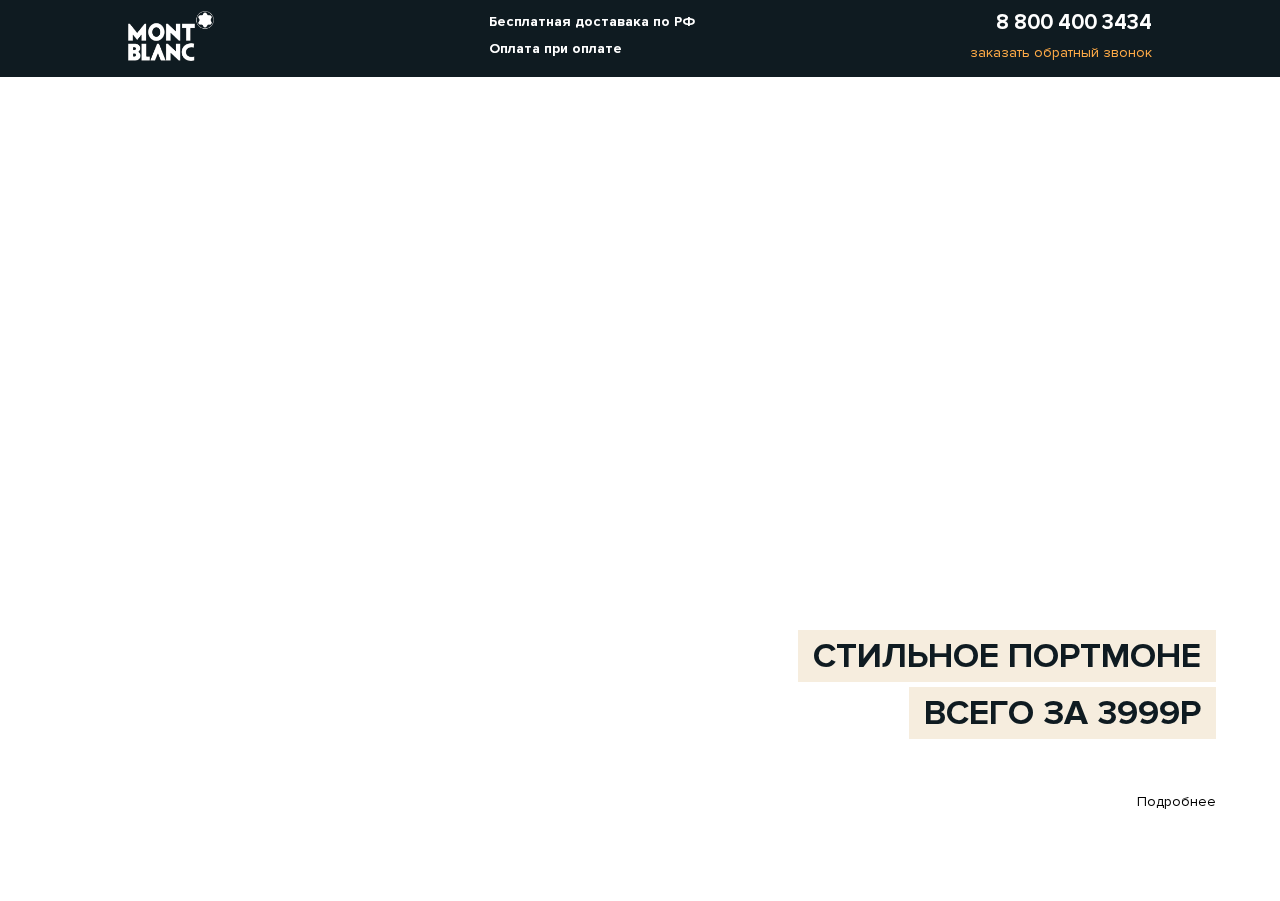
==== index.html @ 7efb08f7 "Sec" ====
<!--Created by Petrakov-->
<!--Designed by Petrakov -->
<!-- http://petrakov.tk/ -->
<!DOCTYPE html>
<html>

<head>
    <title>Портмане - Успейте купить</title>
    <meta charset="utf-8" />
    <!--[if lt IE 9]><script src="http://html5shiv.googlecode.com/svn/trunk/html5.js"></script><![endif]-->
    <meta name="viewport" content="width=device-width, initial-scale=1.0">
    <meta name="format-detection" content="telephone=no">
    <meta name="keywords" content="" />
    <meta name="description" content="" />
    <link href="css/style.css" rel="stylesheet">
    <link href="css/fonts/stylesheet.css" rel="stylesheet">
</head>

<body>

    <section id="nav" class="back-blue">
        <div class="flex wrap9">
            <img src="css/images/logo.png" alt="logo" class="logo">
            <ul class="props">
                <li><p>Бесплатная доставака по РФ</p></li>
                <li><p>Оплата при оплате</p></li>
            </ul>
            <ul class="call">
                <li><h2>8 800 400 3434</h2></li>
                <li><a href="#modal" class="yellow">заказать обратный звонок</a></li>
                
            </ul>
        </div>
    </section>


    <section id="header">
        <div id="">
            <h1 class="rectangle">Стильное портмоне</h1><br>
            <h1 class="rectangle">всего за 3999Р</h1>
            <p>
                Закажи сейчас и получи швецарские часы абсолютно бесплатно. Закажи сейчас и получи швецарские часы абсолютно бесплатно. Закажи сейчас и получи швецарские часы абсолютно бесплатно. 

            </p>
            <a href="#modal" class="button button-yellow">Подробнее</a>
        </div>
    </section>
</body>

</html>
---- css/style.css ----
/*
<!--Created by Petrakov-->
<!--Designed by VladShe -->
<!-- http://vladshe.ru/ -->
*/
input::-webkit-input-placeholder {
    text-indent: 0px;
    -webkit-transition: text-indent 0.3s ease;
    transition: text-indent 0.3s ease;
}

input::-moz-placeholder {
    text-indent: 0px;
    -webkit-transition: text-indent 0.3s ease;
    transition: text-indent 0.3s ease;
}

input:-moz-placeholder {
    text-indent: 0px;
    -webkit-transition: text-indent 0.3s ease;
    transition: text-indent 0.3s ease;
}

input:-ms-input-placeholder {
    text-indent: 0px;
    -webkit-transition: text-indent 0.3s ease;
    transition: text-indent 0.3s ease;
}

input:focus::-webkit-input-placeholder {
    text-indent: 700px;
    -webkit-transition: text-indent 0.3s ease;
    transition: text-indent 0.3s ease;
}

input:focus::-moz-placeholder {
    text-indent: 700px;
    -webkit-transition: text-indent 0.3s ease;
    transition: text-indent 0.3s ease;
}

input:focus:-moz-placeholder {
    text-indent: 700px;
    -webkit-transition: text-indent 0.3s ease;
    transition: text-indent 0.3s ease;
}

input:focus:-ms-input-placeholder {
    text-indent: 700px;
    -webkit-transition: text-indent 0.3s ease;
    transition: text-indent 0.3s ease;
}

input:focus {
    outline: 0;
}


* {
    margin: 0;
    border: 0;
    line-height: 1.2;
    padding: 0;
}

a {
    text-decoration: none;
    color: black;
    cursor: pointer;
}

html {
    font-size: 14px;
    font-weight: 400;
  font-family: 'Proxima Nova Rg';
    color: white;
}

.wrap {
    overflow: hidden;
}
section {
    position: relative;
    /* overflow: hidden; */
}
section > * {
    max-width: 1280px;
    width: 95%;
    margin: auto;
}
section > #product  {
	margin: 50px 0;
	text-align: center;
}
.wrap9 {
    /* overflow: hidden; */
}

section > .wrap9 {
    max-width: 1025px;
}
section > .wrap7 {
    max-width:  750px;
}

body {
    background: white;
    overflow-x: hidden;
  -webkit-font-smoothing: subpixel-antialiased !important;
  -webkit-backface-visibility: hidden;
  -moz-backface-visibility:    hidden;
  -ms-backface-visibility:     hidden;
}

body.open {
    overflow: hidden;
}
.promo-products {
		max-width: 1040px;


}

h1 {
    text-transform: uppercase;
}



.back-blue {
    background: RGBA(15, 27, 33, 1.00);
}
.black-bone{
    background: RGBA(246, 237, 222, 1.00);
}
.yellow {
    color: RGBA(255, 171, 71, 1.00);
}

.flex {
    display: flex;
    justify-content: space-between;

}
.flex > * {
    display: inline-block;
    align-self: center;
}

#nav .logo {
    height: 50px;
}

#nav {
    padding: 10px 0;
    padding-top: 5px;
}
#nav li{
   list-style: none;
   padding: 5px 0;  
}
#nav .props p{
    font-weight: bold;
}
#nav .call {
    text-align: right;
}

#header {
    height: calc( 100vh - 76px);
    background: url(images/1.jpg) no-repeat;
    background-size: cover;
    position: relative;
    background-position: center;
}
#header > div {
    text-align: right;
    position: absolute;
    bottom: 10vh;
}
#header div p{
    width: 500px;
    text-align: right;
    margin-right: 0;
}
.rectangle {
    background : RGBA(246, 237, 222, 1.00);
    display: inline-block;
    padding: 5px 15px;
    margin-bottom: 5px;
    font-size: 2.5rem;
    color: RGBA(15, 27, 33, 1.00);
}
---- css/fonts/stylesheet.css ----
/* This stylesheet generated by Transfonter (http://transfonter.org) on August 20, 2016 5:48 AM */

@font-face {
	font-family: 'PF BeauSans Pro';
	src: url('PFBeauSansPro-Bold.eot');
	src: url('PFBeauSansPro-Bold.eot?#iefix') format('embedded-opentype'),
		url('PFBeauSansPro-Bold.woff') format('woff'),
		url('PFBeauSansPro-Bold.ttf') format('truetype');
	font-weight: bold;
	font-style: normal;
}

@font-face {
	font-family: 'Proxima Nova Lt';
	src: url('ProximaNova-Semibold.eot');
	src: url('ProximaNova-Semibold.eot?#iefix') format('embedded-opentype'),
		url('ProximaNova-Semibold.woff') format('woff'),
		url('ProximaNova-Semibold.ttf') format('truetype');
	font-weight: 600;
	font-style: normal;
}

@font-face {
	font-family: 'Proxima Nova Rg';
	src: url('ProximaNova-Bold.eot');
	src: url('ProximaNova-Bold.eot?#iefix') format('embedded-opentype'),
		url('ProximaNova-Bold.woff') format('woff'),
		url('ProximaNova-Bold.ttf') format('truetype');
	font-weight: bold;
	font-style: normal;
}

@font-face {
	font-family: 'Proxima Nova Rg';
	src: url('ProximaNova-Regular.eot');
	src: url('ProximaNova-Regular.eot?#iefix') format('embedded-opentype'),
		url('ProximaNova-Regular.woff') format('woff'),
		url('ProximaNova-Regular.ttf') format('truetype');
	font-weight: normal;
	font-style: normal;
}
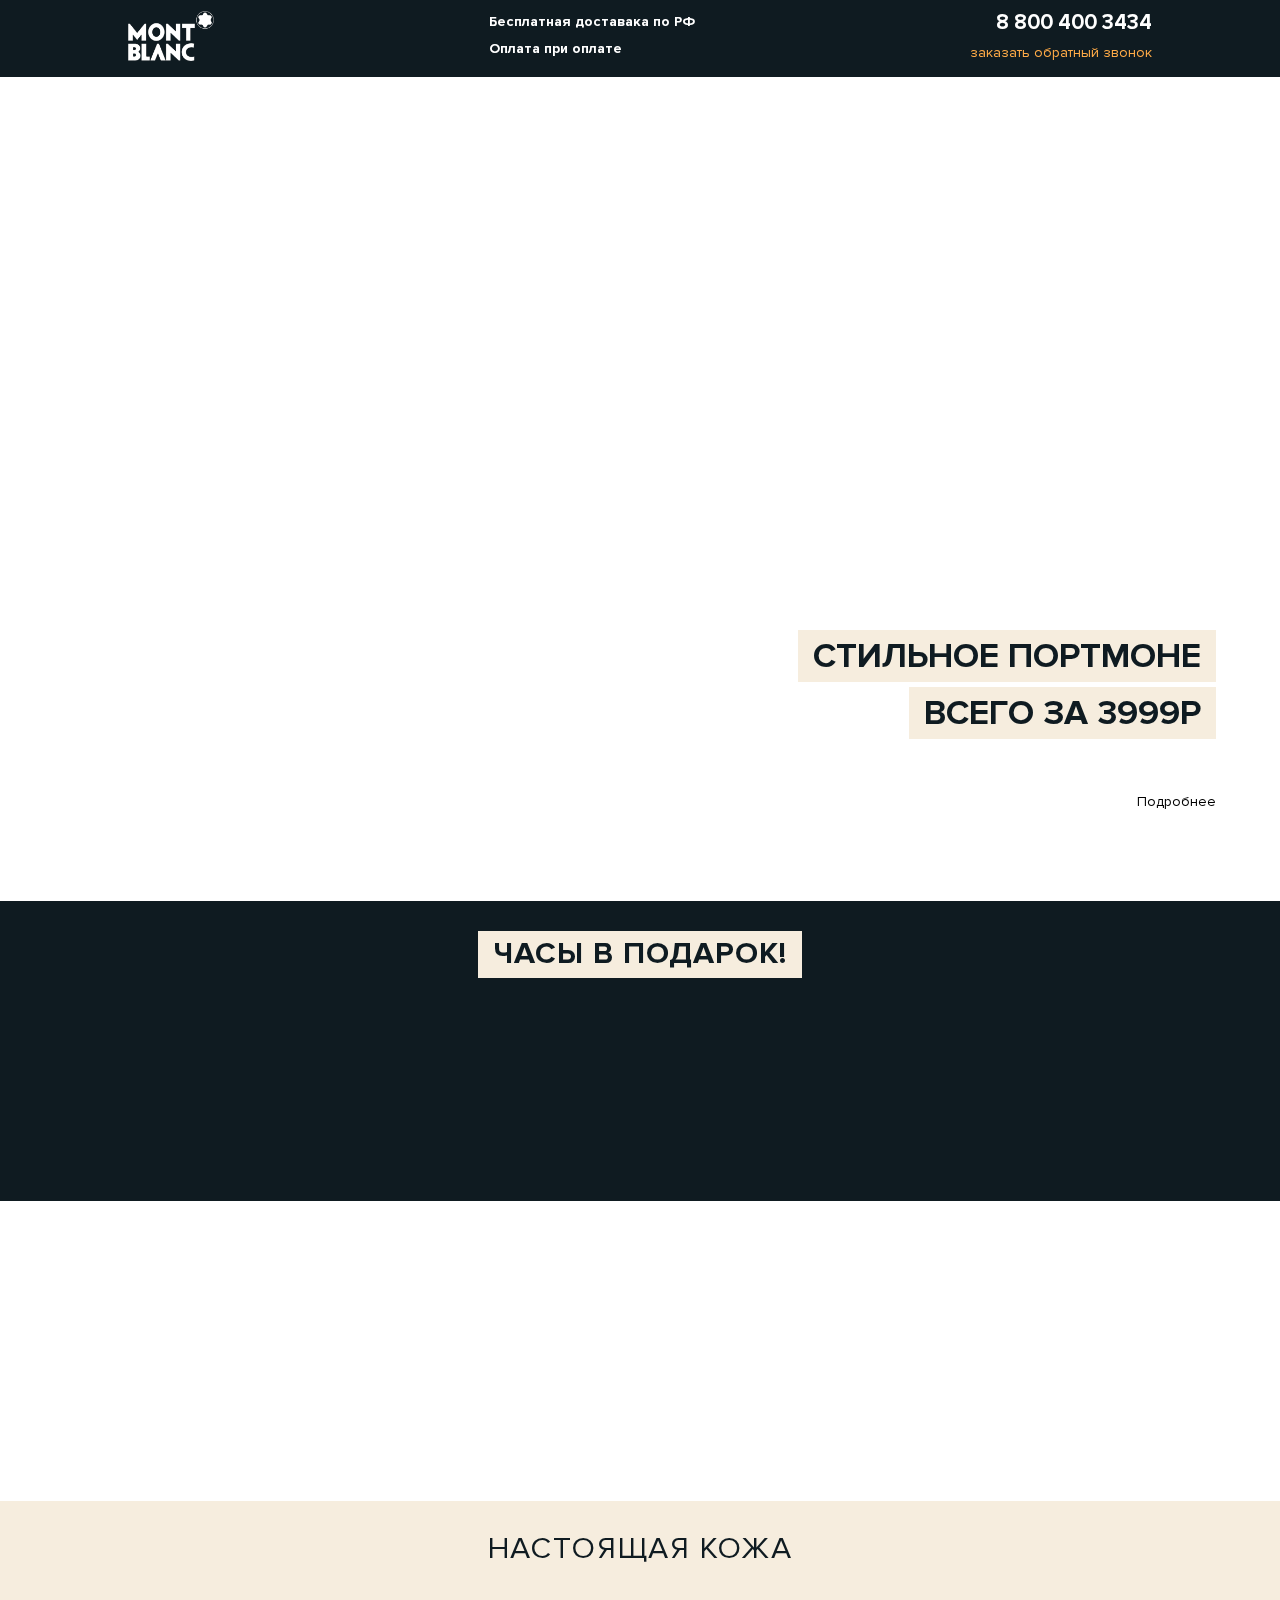
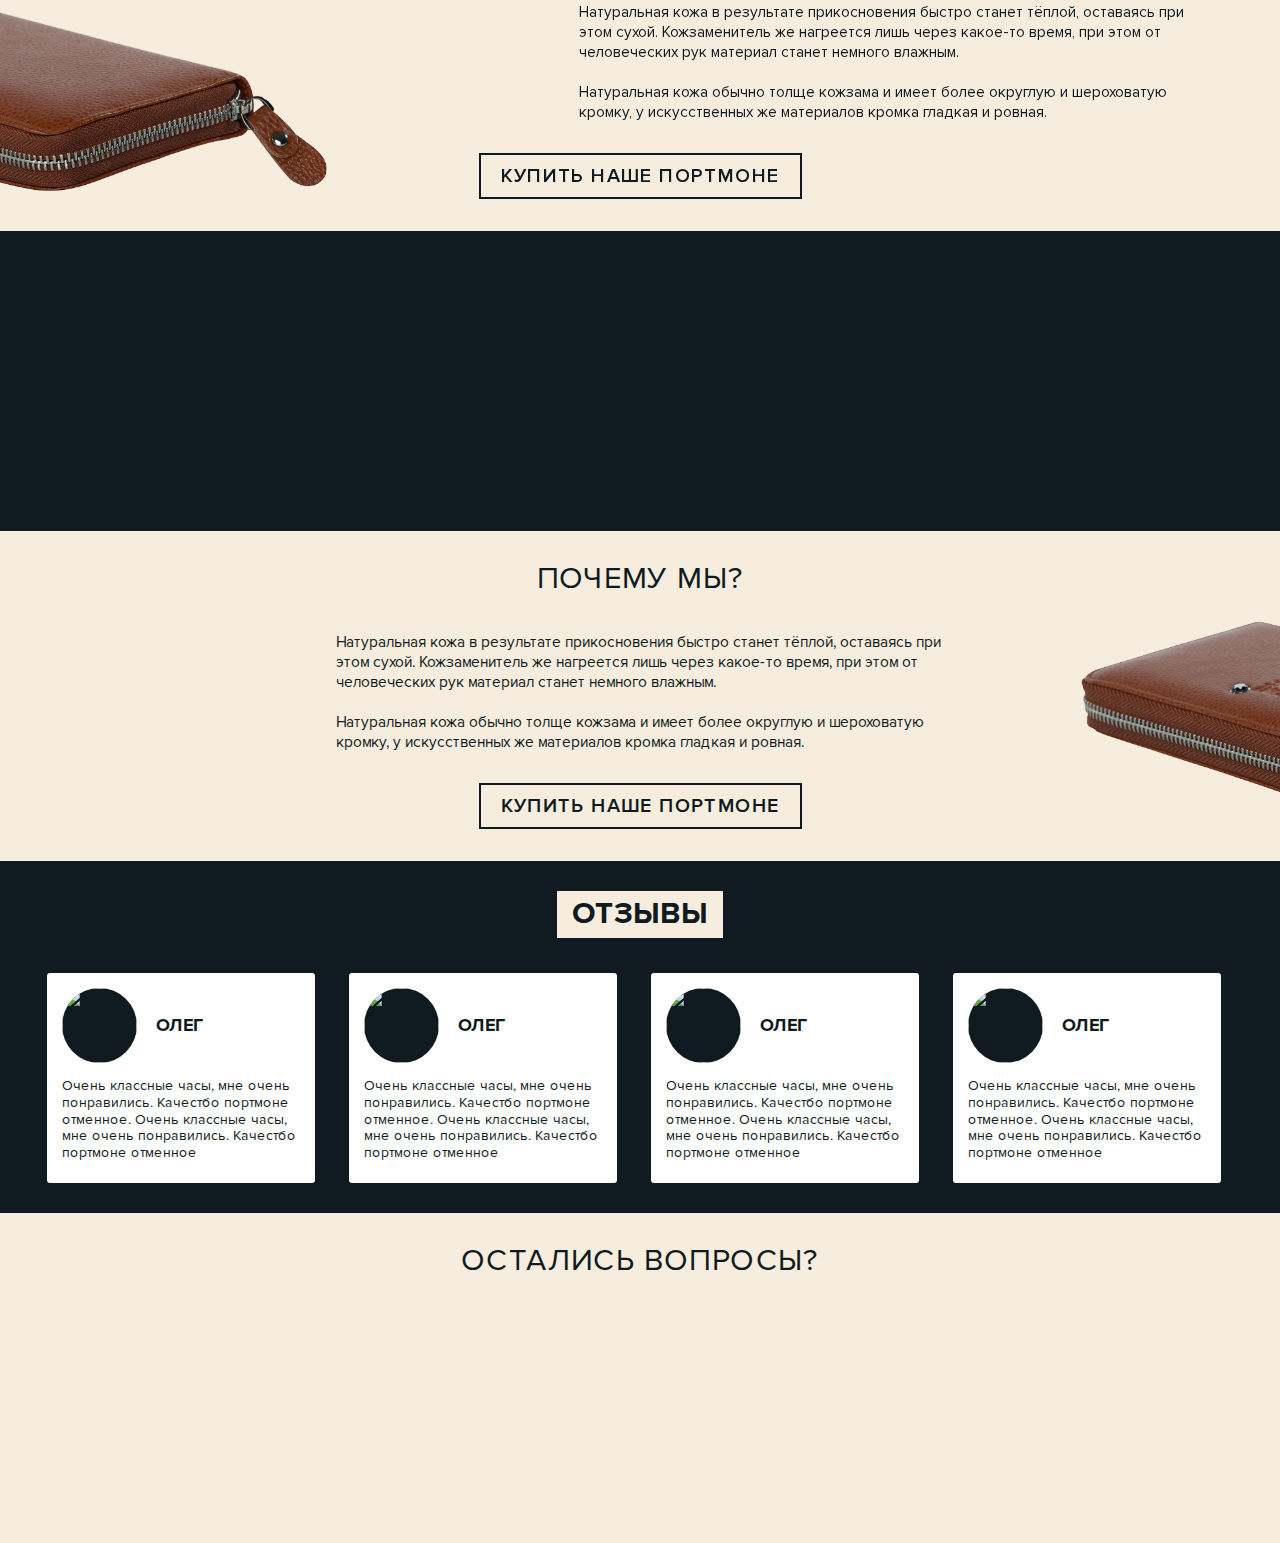
==== commit c9b4d07a: "3" ====
--- a/index.html
+++ b/index.html
@@ -17,32 +17,130 @@
 </head>
 
 <body>
-
     <section id="nav" class="back-blue">
         <div class="flex wrap9">
             <img src="css/images/logo.png" alt="logo" class="logo">
             <ul class="props">
-                <li><p>Бесплатная доставака по РФ</p></li>
-                <li><p>Оплата при оплате</p></li>
+                <li>
+                    <p>Бесплатная доставака по РФ</p>
+                </li>
+                <li>
+                    <p>Оплата при оплате</p>
+                </li>
             </ul>
             <ul class="call">
-                <li><h2>8 800 400 3434</h2></li>
+                <li>
+                    <h2>8 800 400 3434</h2>
+                </li>
                 <li><a href="#modal" class="yellow">заказать обратный звонок</a></li>
-                
             </ul>
         </div>
     </section>
-
-
     <section id="header">
         <div id="">
             <h1 class="rectangle">Стильное портмоне</h1><br>
             <h1 class="rectangle">всего за 3999Р</h1>
             <p>
-                Закажи сейчас и получи швецарские часы абсолютно бесплатно. Закажи сейчас и получи швецарские часы абсолютно бесплатно. Закажи сейчас и получи швецарские часы абсолютно бесплатно. 
-
+                Закажи сейчас и получи швецарские часы абсолютно бесплатно. Закажи сейчас и получи швецарские часы абсолютно бесплатно. Закажи
+                сейчас и получи швецарские часы абсолютно бесплатно.
             </p>
             <a href="#modal" class="button button-yellow">Подробнее</a>
+        </div>
+    </section>
+    <section id="watch" class="back-blue">
+        <div id="">
+            <div class="title">
+                <h1>часы в подарок!</h1>
+            </div>
+        </div>
+    </section>
+    <section id="quality" class="back-img">
+        <div id="">
+            <div class="title">
+                <h1>Как узнать настоящее качество</h1>
+            </div>
+        </div>
+    </section>
+    <section id="leather" class="back-bone">
+        <img src="css/images/el2.png" alt="">
+        <div id="">
+
+            <div class="title">
+                <h1>настоящая кожа</h1>
+            </div>
+            <div>
+                <p>Натуральная кожа в результате прикосновения быстро станет тёплой, оставаясь при этом сухой. Кожзаменитель
+                    же нагреется лишь через какое-то время, при этом от человеческих рук материал станет немного влажным.
+                    <br>
+                    <br> Натуральная кожа обычно толще кожзама и имеет более округлую и шероховатую кромку, у искусственных
+                    же материалов кромка гладкая и ровная.
+                </p>
+                <div class="button">
+                    <a href="">купить наше портмоне</a>
+                </div>
+            </div>
+        </div>
+    </section>
+    <section id="slider" class="back-blue">
+    </section>
+    <section id="why" class="back-bone">
+        <img src="css/images/el2.png" alt="">
+        
+        <div id="">
+            <div class="title">
+                <h1>почему мы?</h1>
+            </div>
+            <div>
+                <p>Натуральная кожа в результате прикосновения быстро станет тёплой, оставаясь при этом сухой. Кожзаменитель
+                    же нагреется лишь через какое-то время, при этом от человеческих рук материал станет немного влажным.
+                    <br>
+                    <br> Натуральная кожа обычно толще кожзама и имеет более округлую и шероховатую кромку, у искусственных
+                    же материалов кромка гладкая и ровная.
+                </p>
+                <div class="button">
+                    <a href="">купить наше портмоне</a>
+                </div>
+            </div>
+        </div>
+    </section>
+    <section id="reviews" class="back-blue">
+        <div id="">
+            <div class="title">
+                <h1>отзывы</h1>
+            </div>
+            <div>
+                <div class="review">
+                    <img src="" alt="">
+                    <h3>олег</h3>
+                    <p>Очень классные часы, мне очень понравились. Качестбо портмоне отменное. Очень классные часы, мне очень
+                        понравились. Качестбо портмоне отменное</p>
+                </div>
+                <div class="review">
+                    <img src="" alt="">
+                    <h3>олег</h3>
+                    <p>Очень классные часы, мне очень понравились. Качестбо портмоне отменное. Очень классные часы, мне очень
+                        понравились. Качестбо портмоне отменное</p>
+                </div>
+                <div class="review">
+                    <img src="" alt="">
+                    <h3>олег</h3>
+                    <p>Очень классные часы, мне очень понравились. Качестбо портмоне отменное. Очень классные часы, мне очень
+                        понравились. Качестбо портмоне отменное</p>
+                </div>
+                <div class="review">
+                    <img src="" alt="">
+                    <h3>олег</h3>
+                    <p>Очень классные часы, мне очень понравились. Качестбо портмоне отменное. Очень классные часы, мне очень
+                        понравились. Качестбо портмоне отменное</p>
+                </div>
+            </div>
+        </div>
+    </section>
+    <section id="faq" class="back-bone">
+        <div id="">
+            <div class="title">
+                <h1>остались вопросы?</h1>
+            </div>
         </div>
     </section>
 </body>
--- a/css/style.css
+++ b/css/style.css
@@ -81,12 +81,14 @@
 }
 section {
     position: relative;
+    min-height: 300px;
     /* overflow: hidden; */
 }
 section > * {
     max-width: 1280px;
     width: 95%;
     margin: auto;
+    
 }
 section > #product  {
 	margin: 50px 0;
@@ -130,8 +132,10 @@
 .back-blue {
     background: RGBA(15, 27, 33, 1.00);
 }
-.black-bone{
+.back-bone{
     background: RGBA(246, 237, 222, 1.00);
+    color: RGBA(15, 27, 33, 1.00);    
+    
 }
 .yellow {
     color: RGBA(255, 171, 71, 1.00);
@@ -154,6 +158,7 @@
 #nav {
     padding: 10px 0;
     padding-top: 5px;
+    min-height: auto;
 }
 #nav li{
    list-style: none;
@@ -191,35 +196,146 @@
     font-size: 2.5rem;
     color: RGBA(15, 27, 33, 1.00);
 }
-
-
-
-
-
-
-
-
-
-
-
-
-
-
-
-
-
-
-
-
-
-
-
-
-
-
-
-
-
-
-
-
+.title {
+    text-align: center;
+    padding: 30px 0;
+}
+.back-blue .title h1 {
+  
+    background : RGBA(246, 237, 222, 1.00);
+    display: inline-block;
+    padding: 5px 15px;
+    margin: auto;
+    letter-spacing: 0.07rem;
+    margin-bottom: 5px;
+    font-size: 2.2rem;
+    text-align: center;
+    color: RGBA(15, 27, 33, 1.00);
+
+}
+.back-bone .title h1 {
+  
+    display: inline-block;
+    margin: auto;
+    font-weight: 100;
+    letter-spacing: 0.1rem;
+    margin-bottom: 5px;
+    font-size: 2.2rem;
+    text-align: center;
+    color: RGBA(15, 27, 33, 1.00);
+
+}
+.back-bone div p{
+    width: 50%;
+    line-height: 1.3;
+    font-size: 1.1rem;
+}
+.back-bone .button {
+    text-align: center;
+    margin-top: 30px;
+}
+.back-bone .button a{
+    border: 2px  RGBA(15, 27, 33, 1.00) solid;
+    padding: 10px 20px;
+    padding-bottom: 8px;
+    	font-family: 'Proxima Nova Lt';
+display: inline-block;
+color:  RGBA(15, 27, 33, 1.00);
+    font-size: 1.4rem;
+    letter-spacing: 0.1rem;
+    transition: 0.3s;
+    font-weight: 600;
+text-transform: uppercase;
+}
+.back-bone .button a:hover{
+    border: 2px  RGBA(15, 27, 33, 1.00) solid;
+   background:  RGBA(15, 27, 33, 1.00) ;
+   color:RGBA(255, 171, 71, 1.00);
+}
+#reviews, #why, #faq,#leather {
+    padding-bottom: 30px;
+}
+.review {
+    display: inline-block;
+    padding: 15px;
+    background: white;
+    border-radius: 3px;
+    color: RGBA(15, 27, 33, 1.00);
+    width: calc(24.5% - 60px);
+    margin: 0 15px;
+
+}
+.review img {
+    height: 75px;
+    width: 75px;
+    border-radius: 50px;
+    display: inline-block;
+vertical-align: middle;
+    
+    
+    background: RGBA(15, 27, 33, 1.00);
+}
+.review h3 {
+    display: inline-block;
+vertical-align: middle;
+text-transform: uppercase;
+font-size: 1.3rem;
+margin-left: 15px;
+}
+.review p {
+    padding-top: 15px;
+    min-height: 90px;
+    line-height: 1.2;
+    font-size: 1rem;
+}
+
+
+#leather > img {
+    position: absolute;
+right: 50vw;
+    height: 200px;
+    top: 90px;
+    object-fit: contain;
+}
+#leather p {
+    margin-left: 45%;
+}
+
+#why p {
+    margin: auto;
+}
+#why > img {
+    position: absolute;
+left: 60vw;
+    height: 200px;
+    top: 90px;
+    object-fit: contain;
+}
+
+
+
+
+
+
+
+
+
+
+
+
+
+
+
+
+
+
+
+
+
+
+
+
+
+
+
+
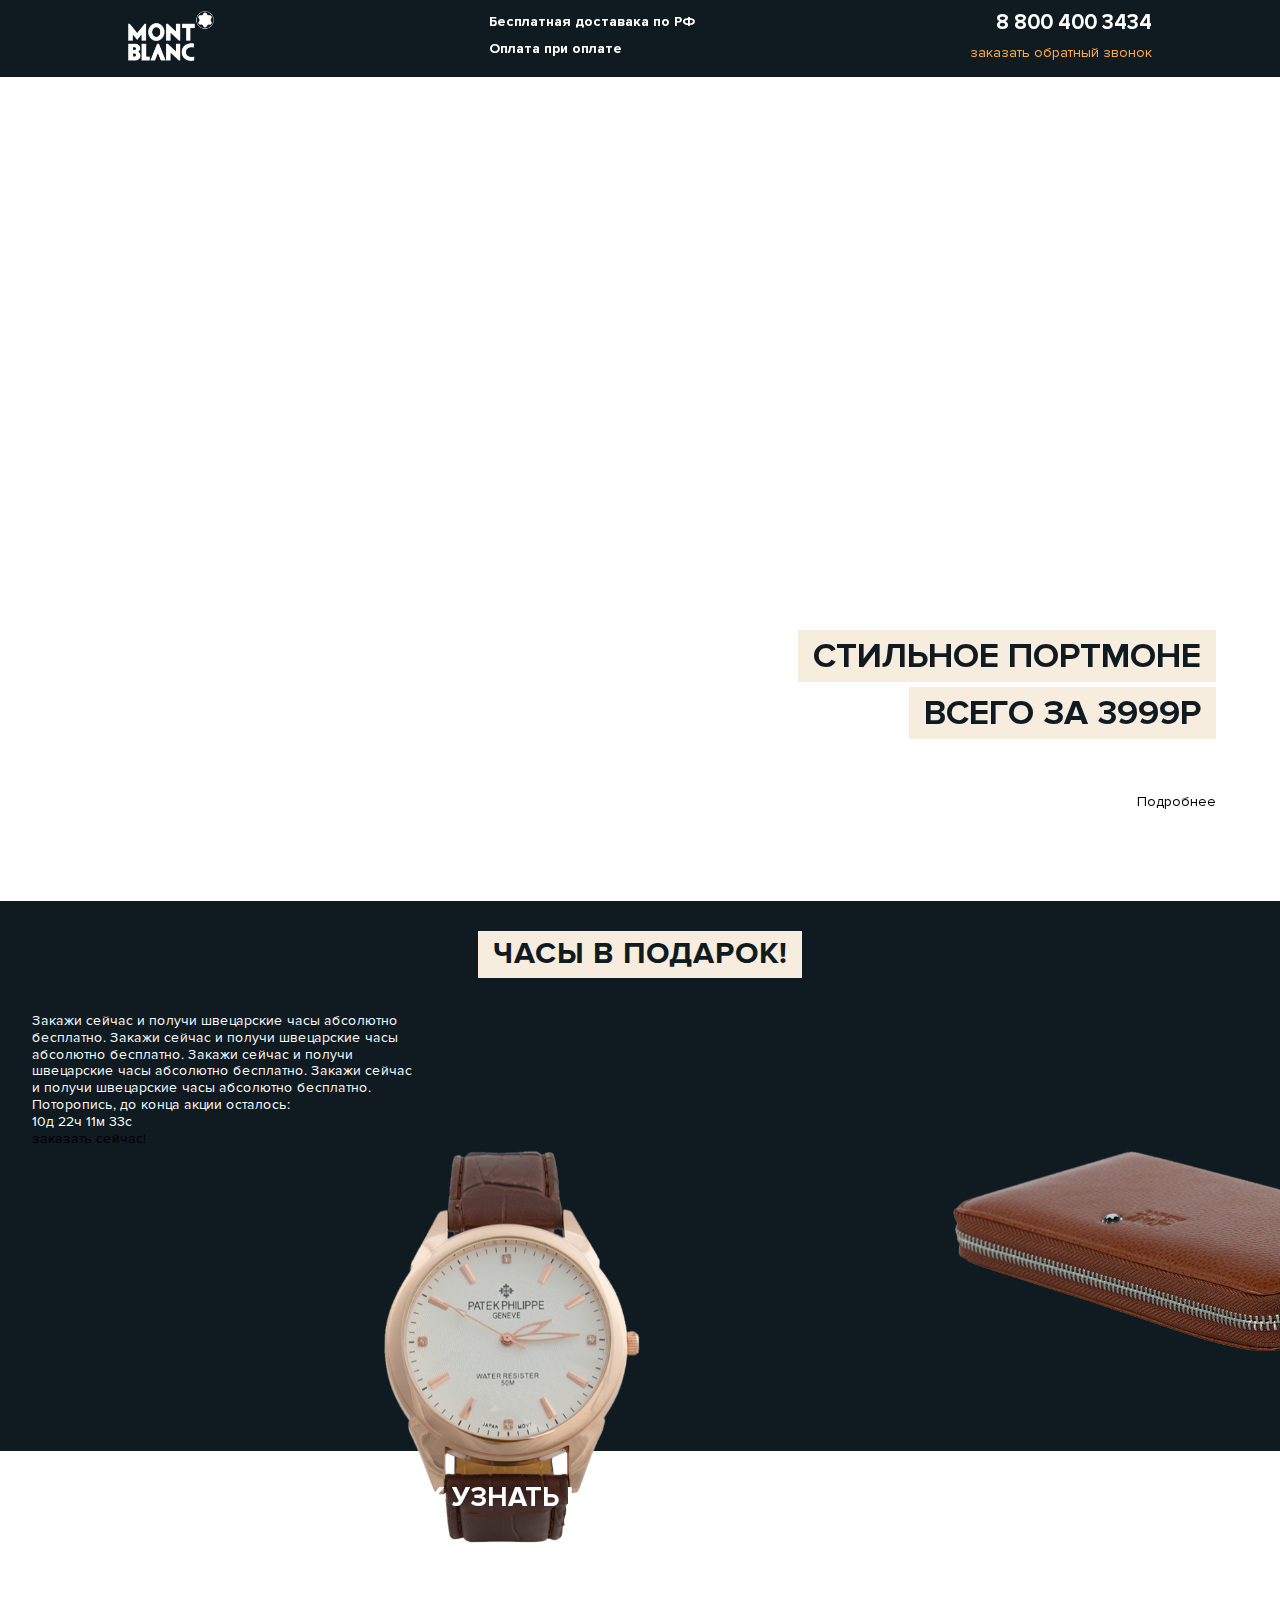
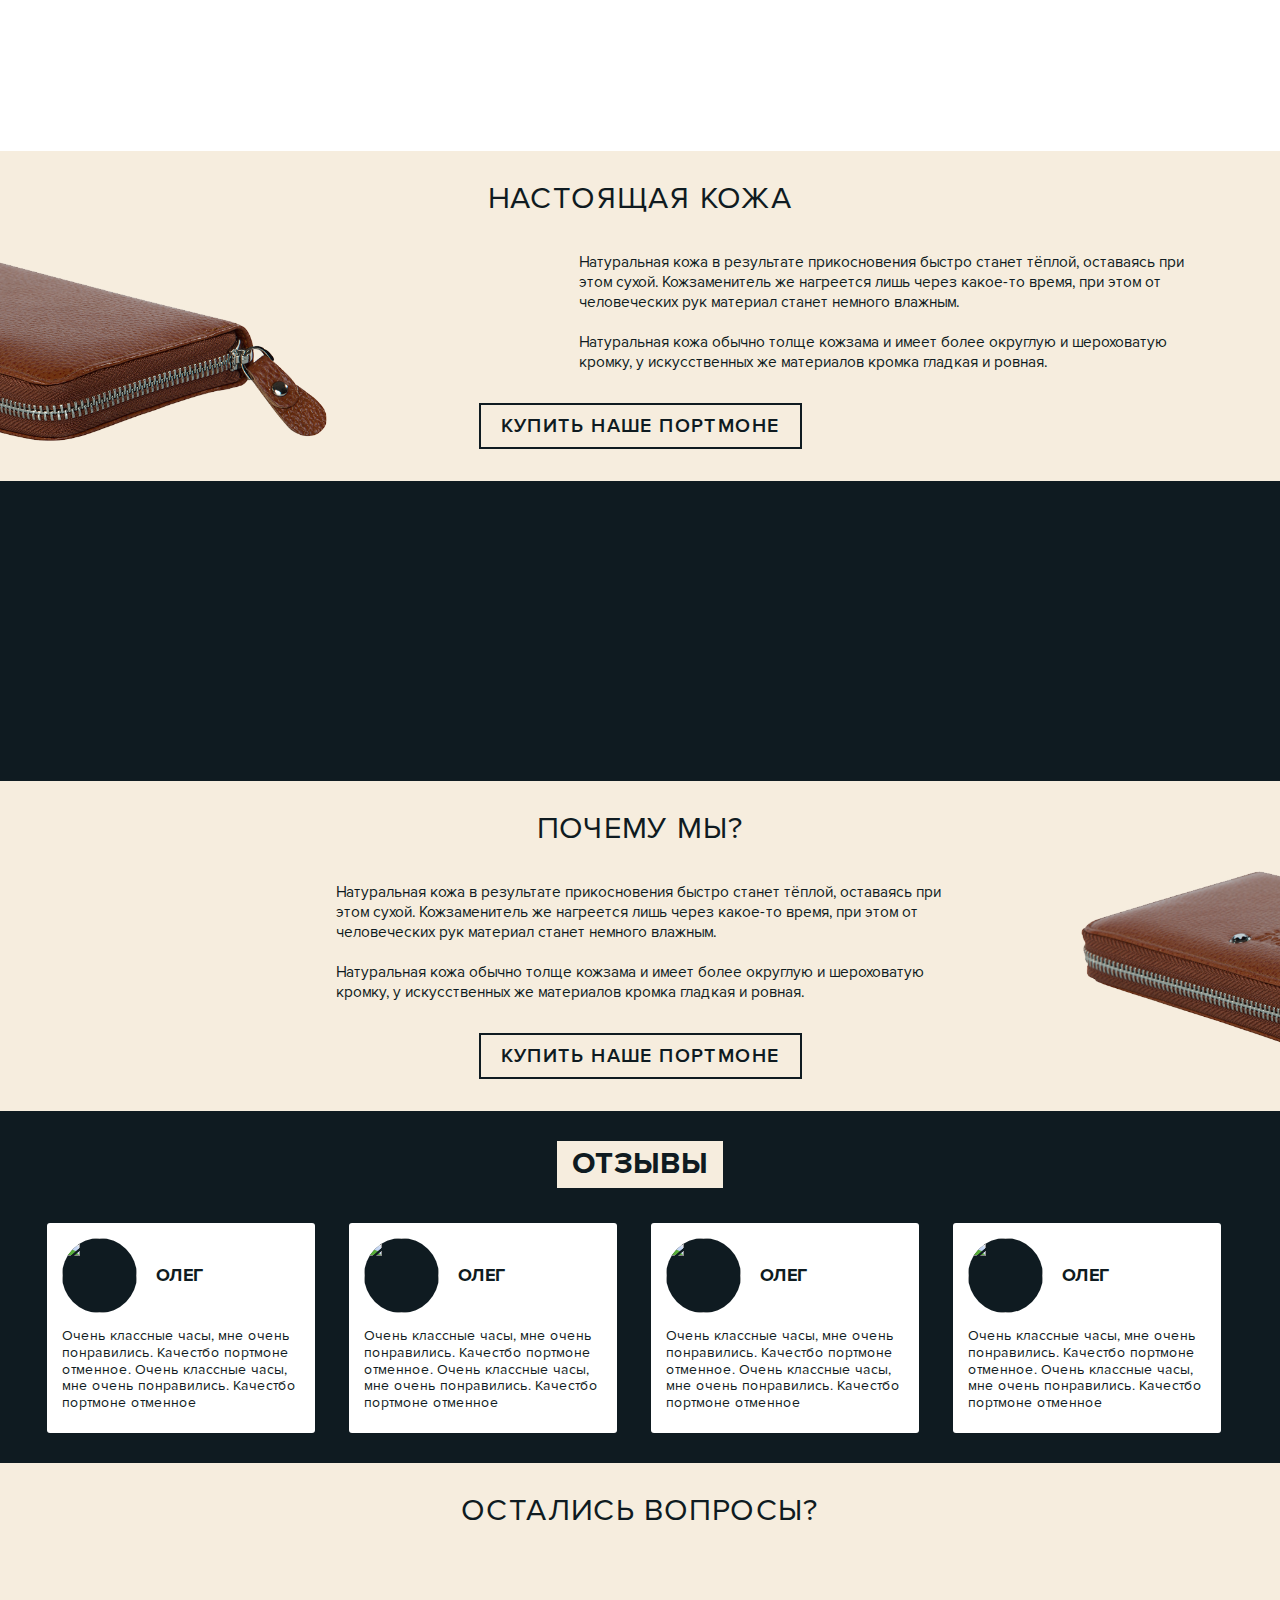
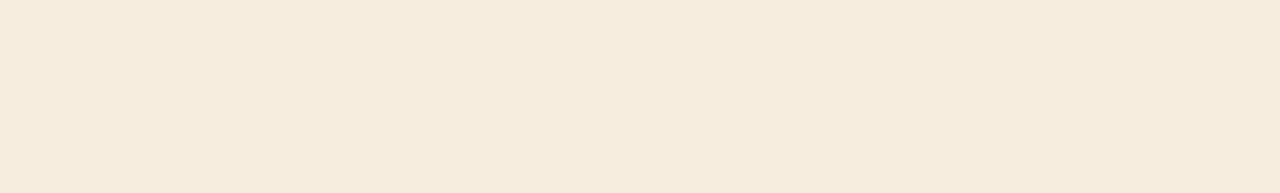
==== commit 4acb2ecb: "30%" ====
--- a/index.html
+++ b/index.html
@@ -48,9 +48,30 @@
         </div>
     </section>
     <section id="watch" class="back-blue">
+        <img src="css/images/el2.png" alt="">
+        
         <div id="">
             <div class="title">
                 <h1>часы в подарок!</h1>
+            </div>
+             <div class="watch">
+                <img src="css/images/el1.png" alt="">
+             </div>
+            <div class="text">
+                <p>
+                    Закажи сейчас и получи швецарские часы абсолютно бесплатно. Закажи сейчас и получи швецарские часы абсолютно бесплатно. Закажи
+                    сейчас и получи швецарские часы абсолютно бесплатно. Закажи сейчас и получи швецарские часы абсолютно
+                    бесплатно.
+                </p>
+                <p>
+                    Поторопись, до конца акции осталось:
+                </p>
+                 <div>
+                     <p>10д 22ч 11м 33с</p>
+                 </div>
+                <div class="button">
+                    <a href="">заказать сейчас!</a>
+                </div>
             </div>
         </div>
     </section>
@@ -64,7 +85,6 @@
     <section id="leather" class="back-bone">
         <img src="css/images/el2.png" alt="">
         <div id="">
-
             <div class="title">
                 <h1>настоящая кожа</h1>
             </div>
@@ -85,7 +105,6 @@
     </section>
     <section id="why" class="back-bone">
         <img src="css/images/el2.png" alt="">
-        
         <div id="">
             <div class="title">
                 <h1>почему мы?</h1>
--- a/css/style.css
+++ b/css/style.css
@@ -311,31 +311,55 @@
     top: 90px;
     object-fit: contain;
 }
-
-
-
-
-
-
-
-
-
-
-
-
-
-
-
-
-
-
-
-
-
-
-
-
-
-
-
-
+#watch {
+    height: 550px;
+}
+#watch > img {
+    position: absolute;
+left: 50vw;
+    height: 200px;
+    bottom: 100px;
+    object-fit: contain;
+}
+#watch .watch
+{position: absolute;
+right: 50vw;
+    height: 200px;
+    bottom: 100px;
+    display: inline-block;
+
+} 
+
+#watch .watch img
+{    object-fit: contain;
+
+    width: 20vw;
+} 
+#watch .text {
+    display: inline-block;
+    width: 30vw;
+}
+
+
+
+
+
+
+
+
+
+
+
+
+
+
+
+
+
+
+
+
+
+
+
+
